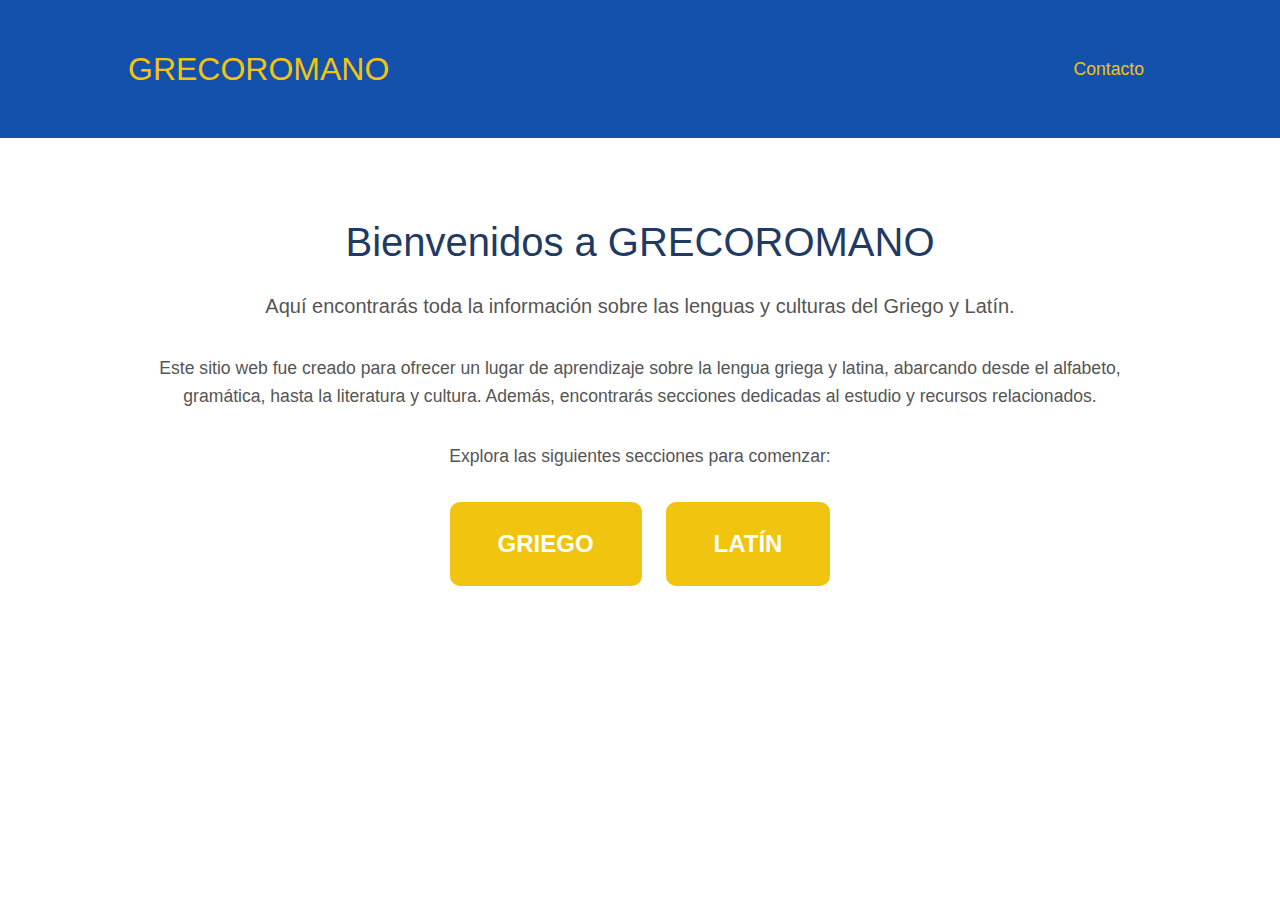
==== index.html @ 6e79cabd "FASE 1.5" ====
<!DOCTYPE html>
<html lang="es">
<head>
    <meta charset="UTF-8">
    <meta name="viewport" content="width=device-width, initial-scale=1.0">
    <title>GRECOROMANO</title>
    <link href="https://cdn.jsdelivr.net/npm/bootstrap@5.3.0/dist/css/bootstrap.min.css" rel="stylesheet">
    <link rel="stylesheet" href="style.css">
</head>
<body>

    <!-- NAVBAR -->
    <nav class="navbar navbar-expand-lg navbar-dark bg-custom">
        <div class="container">
            <a class="navbar-brand" href="OLIMPO.HTML">GRECOROMANO</a>
            <button class="navbar-toggler" type="button" data-bs-toggle="collapse" data-bs-target="#navbarNav">
                <span class="navbar-toggler-icon"></span>
            </button>
            <div class="collapse navbar-collapse" id="navbarNav">
                <ul class="navbar-nav ms-auto">
                    <li class="nav-item">
                        <a class="nav-link" href="/PAGES/contacto.html">Contacto</a>
                    </li>
                </ul>
            </div>
        </div>
    </nav>

    <!-- CONTENEDOR DE BOTONES -->
    <div class="container text-center mt-5">
        <h1 class="mb-4">Bienvenidos a GRECOROMANO</h1>
        <p class="lead">Aquí encontrarás toda la información sobre las lenguas y culturas del Griego y Latín.</p>
        <p>Este sitio web fue creado para ofrecer un lugar de aprendizaje sobre la lengua griega y latina, abarcando desde el alfabeto, gramática, hasta la literatura y cultura. Además, encontrarás secciones dedicadas al estudio y recursos relacionados.</p>
        <p>Explora las siguientes secciones para comenzar:</p>
        <div class="d-flex justify-content-center gap-4">
            <a href="/PAGES/griego.html" class="btn btn-custom">GRIEGO</a>
            <a href="/PAGES/latin.html" class="btn btn-custom">LATÍN</a>
        </div>
    </div>

    <script src="https://cdn.jsdelivr.net/npm/bootstrap@5.3.0/dist/js/bootstrap.bundle.min.js"></script>
</body>
</html>
---- style.css ----
/* RESET DE ESTILOS */
* {
    margin: 0;
    padding: 0;
    box-sizing: border-box;
}

/* BODY */
body {
    font-family: 'Arial', sans-serif;
    background-color: #ffffff; /* Blanco */
    color: #333333; /* Gris oscuro para el texto */
}

/* NAVBAR */
.navbar {
    background-color: #1451ac; /* Azul oscuro */
}

.navbar .navbar-brand {
    font-size: 2rem;
    color: #f1c40f; /* Dorado */
}

.navbar .nav-link {
    color: #f1c40f; /* Dorado */
    font-size: 1.1rem;
}

.navbar .nav-link:hover {
    color: #ffffff;
}

/* ESTILOS GENERALES */
.container {
    width: 80%;
    margin: 0 auto;
    padding: 2rem 0;
}

/* TÍTULOS PRINCIPALES */
h1 {
    font-size: 2.5rem;
    margin-bottom: 1rem;
    color: #1f3a63; /* Azul oscuro */
}

/* TEXTO */
p {
    font-size: 1.1rem;
    line-height: 1.6;
    margin-bottom: 2rem;
    color: #555;
}

/* BOTONES */
.btn-custom {
    display: inline-block;
    padding: 1.5rem 3rem;
    font-size: 1.5rem;
    font-weight: bold;
    text-align: center;
    color: #ffffff;
    background-color: #f1c40f; /* Dorado */
    border: none;
    border-radius: 10px;
    transition: transform 0.3s ease-in-out, background-color 0.3s ease-in-out;
    text-decoration: none;
}

.btn-custom:hover {
    background-color: #598bd5; /* Azul oscuro */
    transform: scale(1.1); /* Animación de zoom */
}

/* FORMULARIO DE CONTACTO */
form {
    display: flex;
    flex-direction: column;
    gap: 1rem;
    margin-top: 2rem;
}

form input,
form textarea {
    padding: 1rem;
    font-size: 1rem;
    border: 1px solid #ccc;
    border-radius: 5px;
    width: 100%;
}

form button {
    padding: 1rem;
    font-size: 1.2rem;
    color: #fff;
    background-color: #1f3a63; /* Azul oscuro */
    border: none;
    border-radius: 5px;
    cursor: pointer;
    transition: background-color 0.3s ease;
}

form button:hover {
    background-color: #f1c40f; /* Dorado */
}

/* RESPONSIVIDAD */
@media (max-width: 768px) {
    .container {
        width: 90%;
    }

    .navbar .navbar-brand {
        font-size: 1.5rem;
    }

    .navbar .nav-link {
        font-size: 1rem;
    }

    h1 {
        font-size: 2rem;
    }

    .btn-custom {
        font-size: 1.2rem;
        padding: 1.2rem 2rem;
    }
}
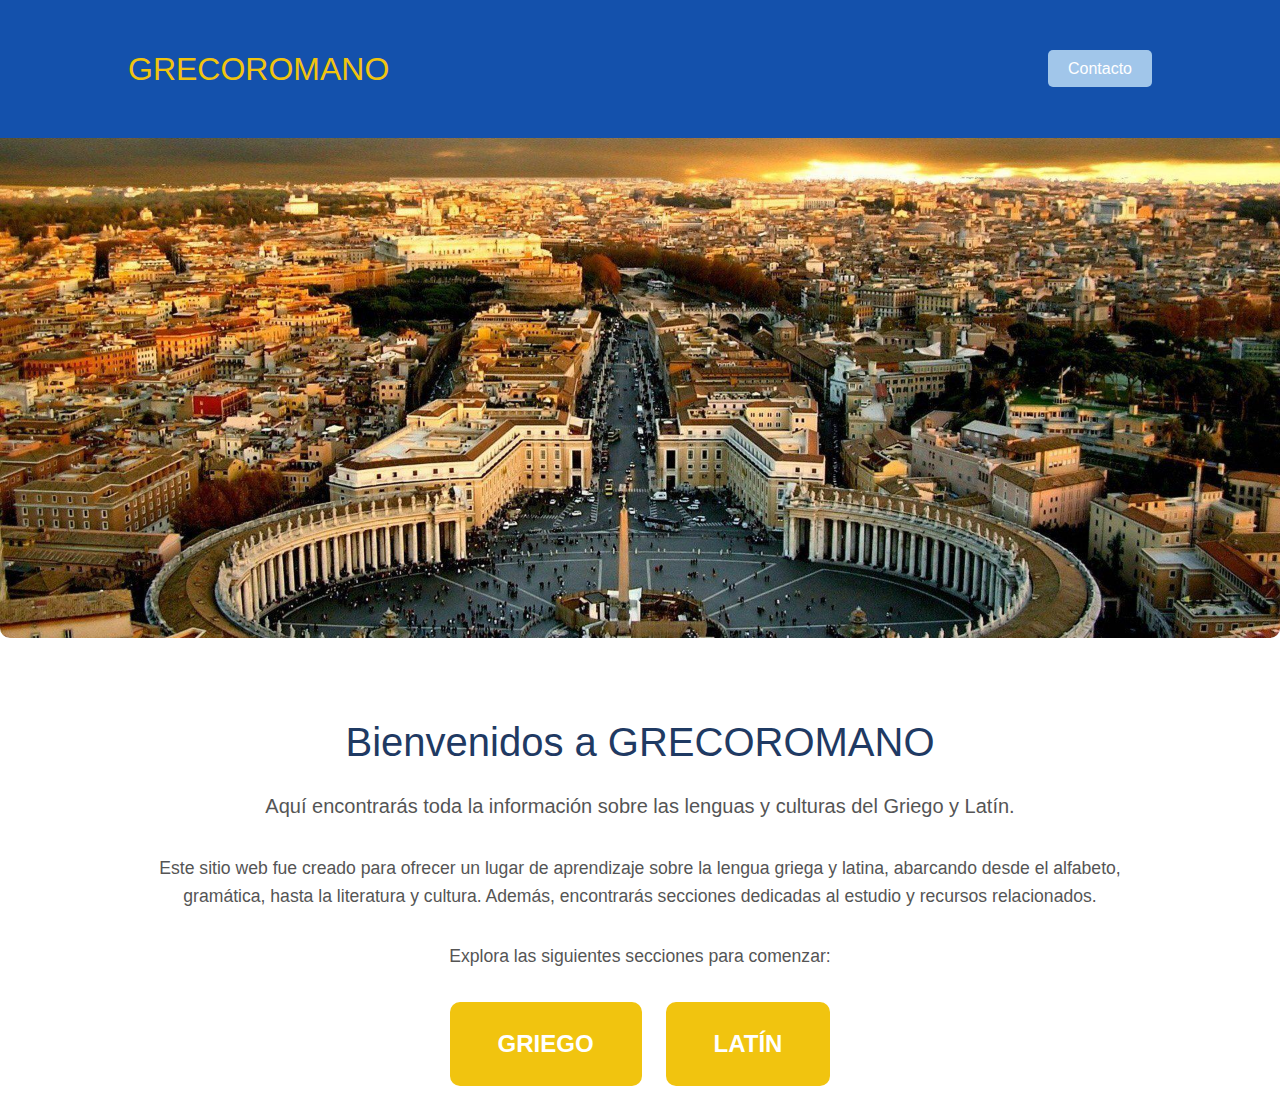
==== commit 862781ca: "FASE 2" ====
--- a/index.html
+++ b/index.html
@@ -12,19 +12,43 @@
     <!-- NAVBAR -->
     <nav class="navbar navbar-expand-lg navbar-dark bg-custom">
         <div class="container">
-            <a class="navbar-brand" href="OLIMPO.HTML">GRECOROMANO</a>
+            <a class="navbar-brand" href="index.html">GRECOROMANO</a>
             <button class="navbar-toggler" type="button" data-bs-toggle="collapse" data-bs-target="#navbarNav">
                 <span class="navbar-toggler-icon"></span>
             </button>
             <div class="collapse navbar-collapse" id="navbarNav">
                 <ul class="navbar-nav ms-auto">
                     <li class="nav-item">
-                        <a class="nav-link" href="/PAGES/contacto.html">Contacto</a>
+                        <a href="/PAGES/contacto.html" class="contact-btn">Contacto</a>
+
                     </li>
                 </ul>
             </div>
         </div>
     </nav>
+
+    <div class="slider">
+        <input type="radio" name="slider" id="slide1" checked />
+        <input type="radio" name="slider" id="slide2" />
+        <input type="radio" name="slider" id="slide3" />
+        <input type="radio" name="slider" id="slide4" />
+        <input type="radio" name="slider" id="slide5" />
+
+        <div class="slides">
+          <div class="slide" id="slide1">
+            <img src="roma.jpg" alt="Ghost videojuego" />
+          </div>
+          <div class="slide" id="slide2">
+            <img src="roma.jpg" alt="Blaze Runner" />
+          </div>
+          <div class="slide" id="slide3">
+            <img src="roma.jpg" alt="Zelda Tears" />
+          </div>
+          <div class="slide" id="slide4">
+            <img src="roma.jpg" alt="Neon Valorant" />
+          </div>
+        </div>
+      </div>
 
     <!-- CONTENEDOR DE BOTONES -->
     <div class="container text-center mt-5">
@@ -37,6 +61,7 @@
             <a href="/PAGES/latin.html" class="btn btn-custom">LATÍN</a>
         </div>
     </div>
+    
 
     <script src="https://cdn.jsdelivr.net/npm/bootstrap@5.3.0/dist/js/bootstrap.bundle.min.js"></script>
 </body>
--- a/style.css
+++ b/style.css
@@ -29,6 +29,22 @@
 
 .navbar .nav-link:hover {
     color: #ffffff;
+}
+
+/* BOTÓN DE CONTACTO EN EL NAVBAR */
+.navbar .contact-btn {
+    background-color: #a1c6ea; /* Azul suave, combina bien con el azul oscuro del navbar */
+    color: #ffffff; /* Color del texto blanco */
+    border-radius: 5px; /* Bordes redondeados */
+    padding: 10px 20px;
+    font-size: 1rem;
+    text-decoration: none;
+    transition: background-color 0.3s ease-in-out, transform 0.3s ease-in-out;
+}
+
+.navbar .contact-btn:hover {
+    background-color: #6f99d1; /* Azul más oscuro en el hover */
+    transform: scale(1.05); /* Animación de zoom */
 }
 
 /* ESTILOS GENERALES */
@@ -105,6 +121,87 @@
     background-color: #f1c40f; /* Dorado */
 }
 
+/* SLIDER */
+.slider {
+    width: 100%;
+    height: 500px; 
+    overflow: hidden;
+    position: relative;
+    border-radius: 0px 0px 10px 10px;
+}
+
+.slider .slides {
+    display: flex;
+    width: 500%;
+    height: 100%;
+    animation: slide-animation 12s infinite;
+}
+
+.slider .slides .slide {
+    width: 20%;
+}
+
+.slider .slides .slide img {
+    width: 100%;
+    height: 500px; /* Ajustado para no ser tan grande */
+    object-fit: cover; /* Mantiene la proporción sin deformar */
+}
+
+.slider input[name=slider] {
+    display: none;
+}
+
+.slider .slider-navigation {
+    position: absolute;
+    bottom: 10px;
+    left: 50%;
+    transform: translateX(-50%);
+    display: flex;
+}
+
+.slider .slider-navigation label {
+    width: 15px;
+    height: 15px;
+    border-radius: 50%;
+    background-color: #ccc;
+    margin: 0 5px;
+    cursor: pointer;
+}
+
+.slider .slider-navigation input[name=slider]:checked ~ label {
+    background-color: #555;
+}
+
+@keyframes slide-animation {
+    0% {
+        transform: translateX(0);
+    }
+    20% {
+        transform: translateX(0);
+    }
+    25% {
+        transform: translateX(-20%);
+    }
+    45% {
+        transform: translateX(-20%);
+    }
+    50% {
+        transform: translateX(-40%);
+    }
+    70% {
+        transform: translateX(-40%);
+    }
+    75% {
+        transform: translateX(-60%);
+    }
+    95% {
+        transform: translateX(-60%);
+    }
+    100% {
+        transform: translateX(0);
+    }
+}
+
 /* RESPONSIVIDAD */
 @media (max-width: 768px) {
     .container {
@@ -127,4 +224,12 @@
         font-size: 1.2rem;
         padding: 1.2rem 2rem;
     }
-}
+
+    .slider {
+        height: 200px; /* Reduce aún más el slider en pantallas pequeñas */
+    }
+
+    .slider .slides .slide img {
+        height: 500px;
+    }
+}
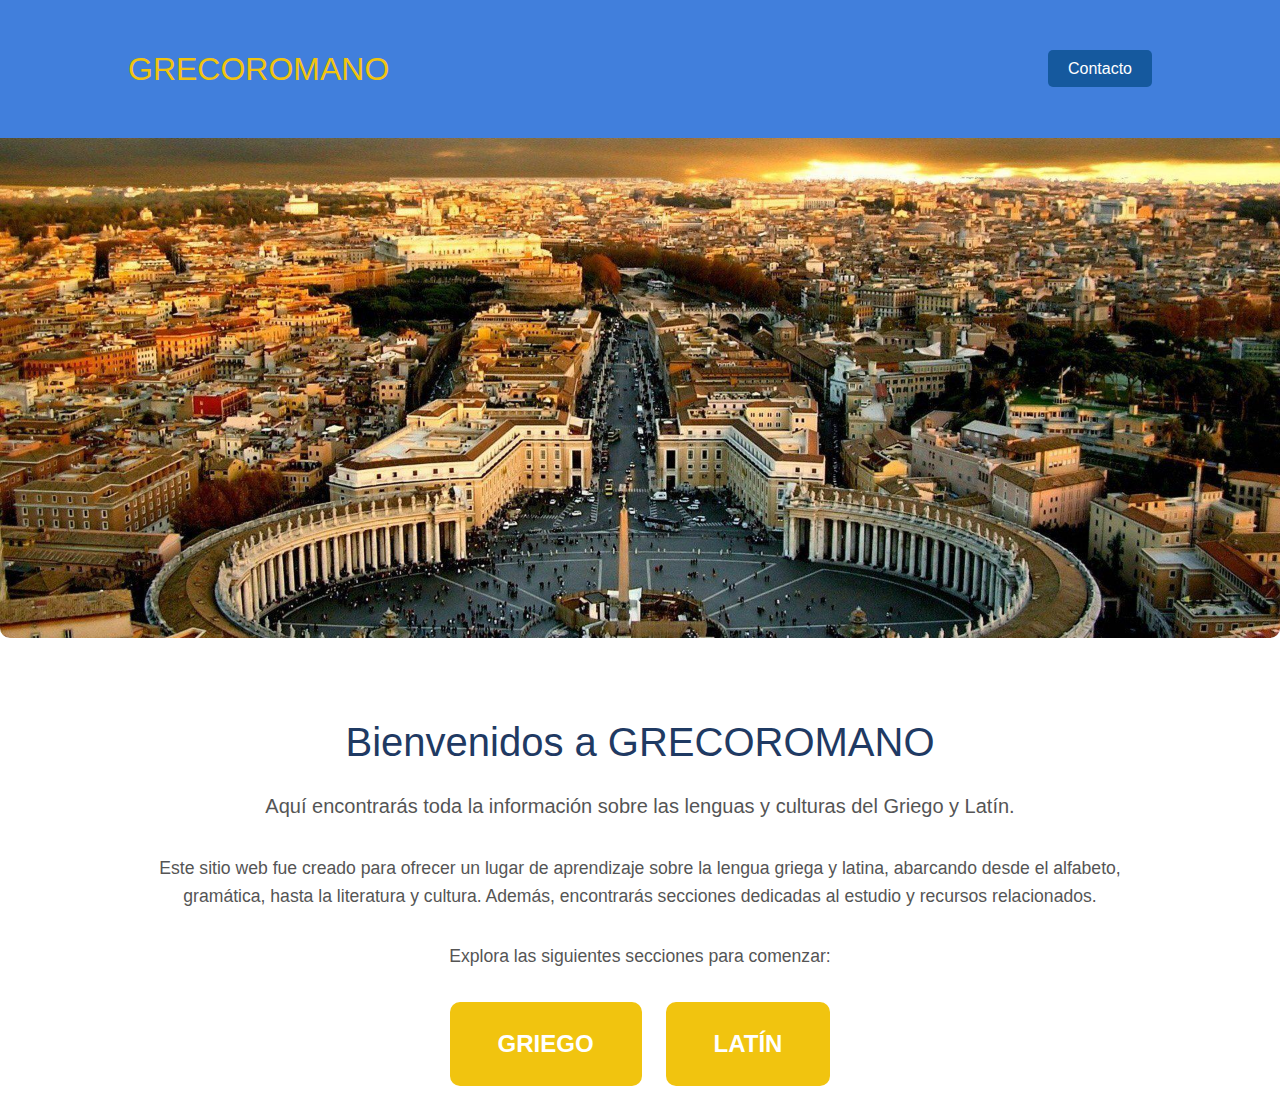
==== commit 314c8055: "Fase 3" ====
--- a/index.html
+++ b/index.html
@@ -36,16 +36,16 @@
 
         <div class="slides">
           <div class="slide" id="slide1">
-            <img src="roma.jpg" alt="Ghost videojuego" />
+            <img src="IMAGES/roma.jpg" alt="Ghost videojuego" />
           </div>
           <div class="slide" id="slide2">
-            <img src="roma.jpg" alt="Blaze Runner" />
+            <img src="IMAGES/roma.jpg" alt="Blaze Runner" />
           </div>
           <div class="slide" id="slide3">
-            <img src="roma.jpg" alt="Zelda Tears" />
+            <img src="IMAGES/roma.jpg" alt="Zelda Tears" />
           </div>
           <div class="slide" id="slide4">
-            <img src="roma.jpg" alt="Neon Valorant" />
+            <img src="IMAGES/roma.jpg" alt="Neon Valorant" />
           </div>
         </div>
       </div>
--- a/style.css
+++ b/style.css
@@ -14,7 +14,7 @@
 
 /* NAVBAR */
 .navbar {
-    background-color: #1451ac; /* Azul oscuro */
+    background-color: #417fdc; /* Azul oscuro */
 }
 
 .navbar .navbar-brand {
@@ -33,7 +33,7 @@
 
 /* BOTÓN DE CONTACTO EN EL NAVBAR */
 .navbar .contact-btn {
-    background-color: #a1c6ea; /* Azul suave, combina bien con el azul oscuro del navbar */
+    background-color: #15599e; /* Azul suave, combina bien con el azul oscuro del navbar */
     color: #ffffff; /* Color del texto blanco */
     border-radius: 5px; /* Bordes redondeados */
     padding: 10px 20px;
@@ -69,7 +69,7 @@
     color: #555;
 }
 
-/* BOTONES */
+/* BOTONES GENERALES */
 .btn-custom {
     display: inline-block;
     padding: 1.5rem 3rem;
@@ -233,3 +233,27 @@
         height: 500px;
     }
 }
+
+/* Estilos específicos para los botones en griego.html */
+.griego-btn {
+    padding: 10px 20px;
+    font-size: 1rem;
+    font-weight: bold;
+    text-align: center;
+    color: #ffffff; /* Color del texto blanco */
+    background-color: #80c5f3; /* Azul suave */
+    border: none;
+    border-radius: 5px;
+    transition: background-color 0.3s ease, transform 0.3s ease-in-out;
+    cursor: pointer;
+    margin: 10px 0;
+}
+
+.griego-btn:hover {
+    background-color: #61a8e6; /* Azul más oscuro en hover */
+    transform: scale(1.05); /* Ligero aumento de tamaño al pasar el mouse */
+}
+
+.griego-btn:active {
+    background-color: #4f94d5; /* Azul aún más oscuro al hacer clic */
+}
